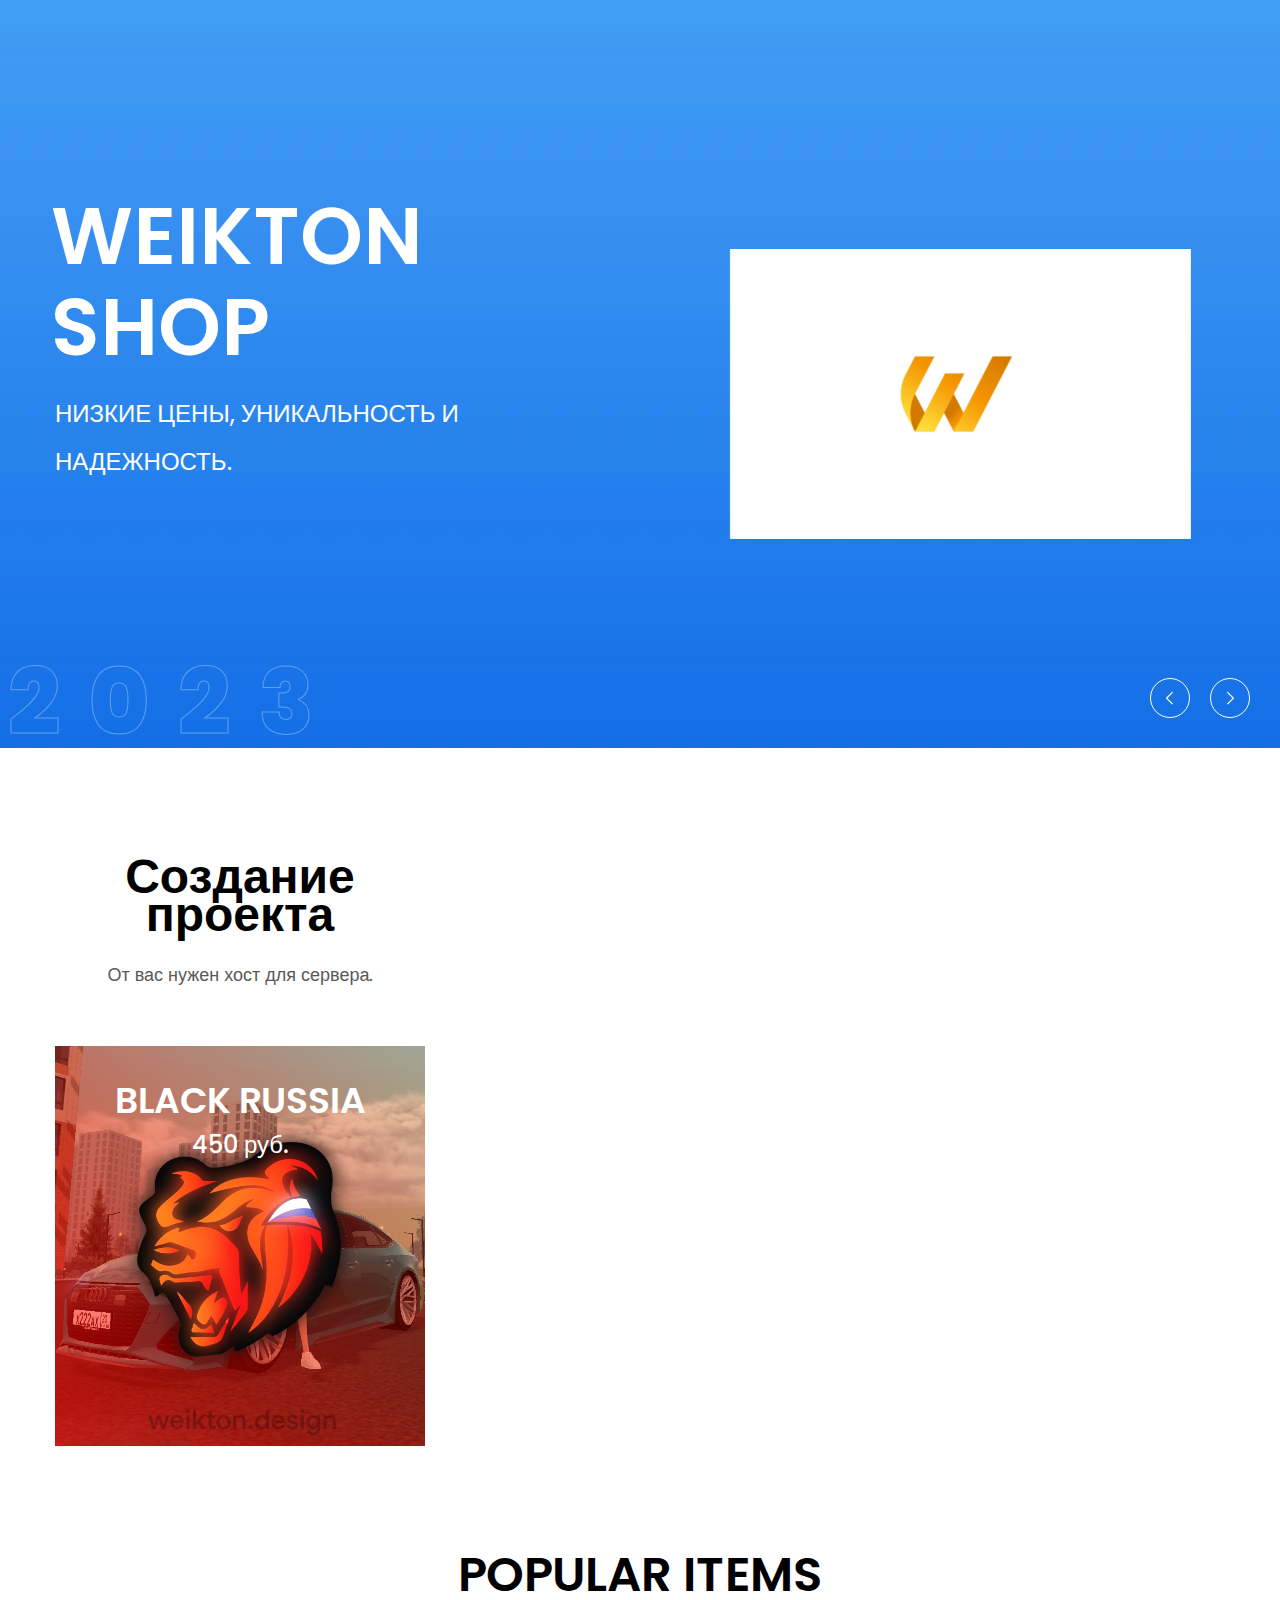
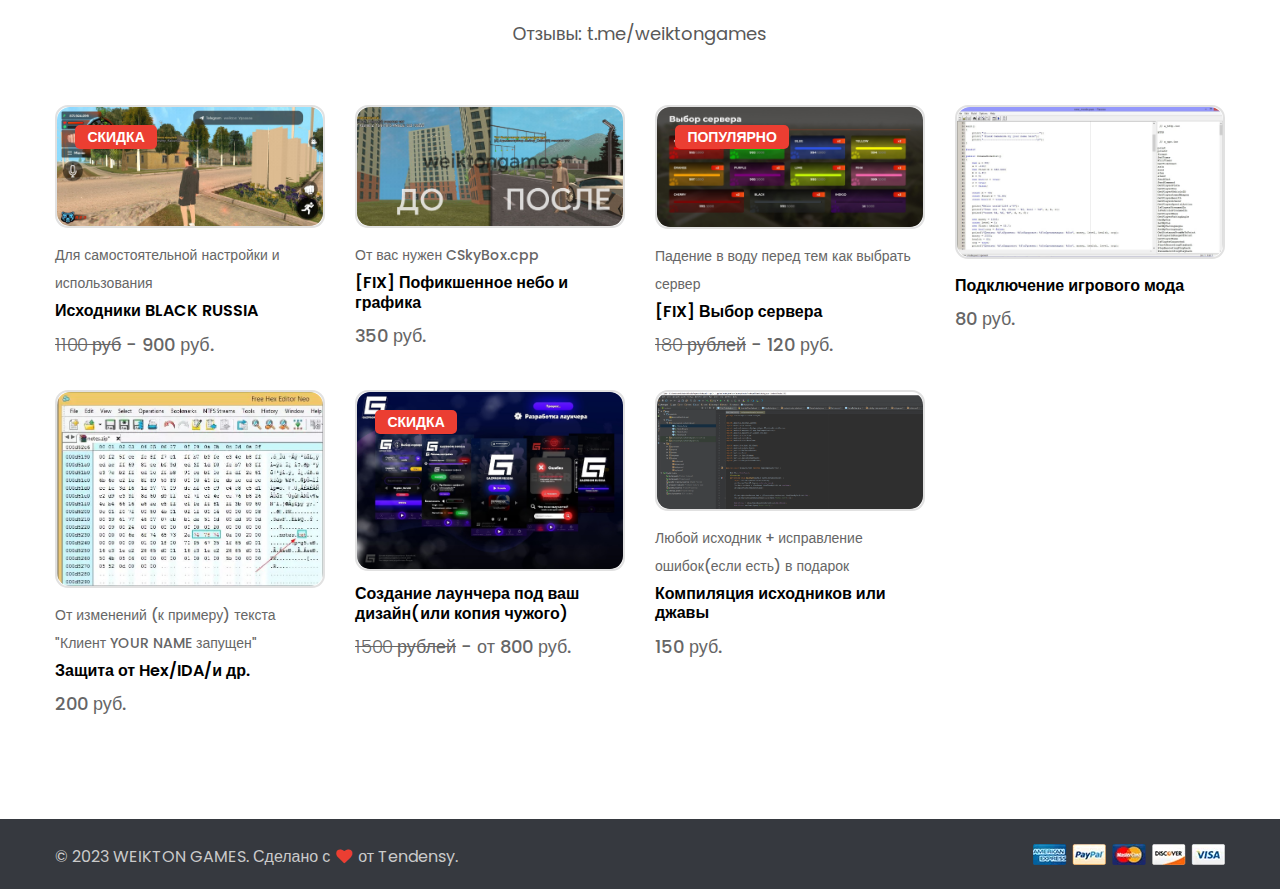
==== index.html @ fc5fadb9 "main" ====
<!DOCTYPE html>
<html lang="zxx">

<head>
    <meta charset="utf-8">
    <meta http-equiv="X-UA-Compatible" content="IE=edge">
    <meta name="viewport" content="width=device-width, initial-scale=1.0" />
    <meta name="description" content="Shome - Shoes eCommerce Website Template"/>
    <meta name="keywords" content="footwear, shoes, modern, shop, store, ecommerce, responsive, e-commerce"/>
    <meta name="author" content="codecarnival"/>

    <title>Weikton Shop (Official)</title>

    <!--== Favicon ==-->
    <!--<link rel="shortcut icon" href="assets/img/favicon.ico" type="image/x-icon" />-->

    <!--== Google Fonts ==-->
    <link rel="preconnect" href="https://fonts.googleapis.com">
    <link rel="preconnect" href="https://fonts.gstatic.com" crossorigin>
    <link href="https://fonts.googleapis.com/css2?family=Poppins:ital,wght@0,300;0,400;0,600;0,700;0,800;1,400;1,500&display=swap" rel="stylesheet"> 

    <!--== Bootstrap CSS ==-->
    <link href="assets/css/bootstrap.min.css" rel="stylesheet" />
    <!--== Font Awesome Min Icon CSS ==-->
    <link href="assets/css/font-awesome.min.css" rel="stylesheet" />
    <!--== Pe7 Stroke Icon CSS ==-->
    <link href="assets/css/pe-icon-7-stroke.css" rel="stylesheet" />
    <!--== Swiper CSS ==-->
    <link href="assets/css/swiper.min.css" rel="stylesheet" />
    <!--== Fancybox Min CSS ==-->
    <link href="assets/css/fancybox.min.css" rel="stylesheet" />
    <!--== Aos Min CSS ==-->
    <link href="assets/css/aos.min.css" rel="stylesheet" />

    <!--== Main Style CSS ==-->
    <link href="assets/css/style.css" rel="stylesheet" />

    <!--[if lt IE 9]>
    <script src="//oss.maxcdn.com/html5shiv/3.7.2/html5shiv.min.js"></script>
    <script src="//oss.maxcdn.com/respond/1.4.2/respond.min.js"></script>
    <![endif]-->
</head>

<body>

<!--wrapper start-->
<div class="wrapper">

  <!--== Start Header Wrapper ==-->

  <!--== End Header Wrapper ==-->
  
  <main class="main-content">
    <!--== Start Hero Area Wrapper ==-->
    <section class="home-slider-area">
      <div class="swiper-container home-slider-container default-slider-container">
        <div class="swiper-wrapper home-slider-wrapper slider-default">
          <div class="swiper-slide">
            <div class="slider-content-area" data-bg-img="assets/img/shape/1.webp">
              <div class="container">
                <div class="slider-container">
                  <div class="row justify-content-between align-items-center">
                    <div class="col-sm-6 col-md-5">
                      <div class="slider-content">
                        <div class="content">
                          <div class="title-box">
                            <h2 class="title">Weikton Shop</h2>
                          </div>
                          <div class="desc-box">
                            <p class="desc">Низкие цены, уникальность и надежность.</p>
                          </div>
                      
                        </div>
                      </div>
                    </div>
                    <div class="col-sm-6 col-md-6">
                      <div class="slider-thumb">
                        <div class="thumb scene">
                          <span class="scene-layer" data-depth=".3"><img src="logo_weikton.png" width="461" height="489" alt="Image-HasTech"></span>
                        </div>
                      
                      </div>
                    </div>
                  </div>
                </div>
              </div>
              <h2 class="slider-text-shape">2023</h2>
            </div>
          </div>
          
        <!--== Add Swiper Arrows ==-->
        <div class="swiper-btn-wrap">
          <div class="swiper-btn-prev">
            <i class="pe-7s-angle-left"></i>
          </div>
          <div class="swiper-btn-next">
            <i class="pe-7s-angle-right"></i>
          </div>
        </div>
      </div>
    </section>
    <!--== End Hero Area Wrapper ==-->

    <!--== Start Product Collection Area Wrapper ==-->
    <section class="product-area product-collection-area">
      <div class="container">
        <div class="row">
          <div class="col-lg-4 col-md-6">
            <!--== Start Product Collection Item ==-->
              <div class="section-title text-center">
              <h3 class="title">Создание проекта</h3>
              <div class="desc">
                <p>От вас нужен хост для сервера.</p>
              </div>
            </div>
            <div class="product-collection">
              <div class="inner-content">
                <div class="product-collection-content">

                  <div class="content">
                    <h3 class="title"><a href="shop.html">BLACK RUSSIA</a></h3>
                    <h4 class="price">450 руб.</h4>
                  </div>
                </div>
                <div class="product-collection-thumb" data-bg-img="br1.png"></div>
                <a class="banner-link-overlay" href="https://t.me/weikton"></a>
              </div>
            </div>
            <!--== End Product Collection Item ==-->
          </div>
        
          </div>
        </div>
      </div>
    </section>
    <!--== End Product Collection Area Wrapper ==-->

    <!--== Start Product Area Wrapper ==-->
    <section class="product-area product-default-area">
      <div class="container pt--0">
        <div class="row">
          <div class="col-12">
            <div class="section-title text-center">
              <h3 class="title">POPULAR ITEMS</h3>
              <div class="desc">
                <p>Отзывы: t.me/weiktongames</p>
              </div>
            </div>
          </div>
        </div>
        <div class="row">
          <div class="col-sm-6 col-lg-3">
            <!--== Start Product Item ==-->
            <div class="product-item">
              <div class="inner-content">
                <div class="product-thumb">
                  <a href="https://t.me/weikton">
                    <img src="brlogo.jpg" width="270" height="274" alt="Image-HasTech">
                  </a>
                  <div class="product-flag">
                    <ul>
                      <li class="discount">СКИДКА</li>
                    </ul>
                  </div>
                  <div class="product-action">
                    <a class="btn-product-wishlist"><i class="fa fa-heart"></i></a>
                    <a class="btn-product-cart"><i class="fa fa-shopping-cart"></i></a>
                    <button type="button" class="btn-product-quick-view-open">
                      <i class="fa fa-arrows"></i>
                    </button>
                    <a class="btn-product-compare"><i class="fa fa-random"></i></a>
                  </div>
                  <a class="banner-link-overlay"></a>
                </div>
                <div class="product-info">
                  <div class="category">
                    <ul>
                      <li><a>Для самостоятельной настройки и использования</a></li>
                    </ul>
                  </div>
                  <h4 class="title"><a>Исходники BLACK RUSSIA</a></h4>
                  <div class="prices">
                    <span class="price-old">1100 руб</span>
                    <span class="sep">-</span>
                    <span class="price">900 руб.</span>
                  </div>
                </div>
              </div>
            </div>
            <!--== End prPduct Item ==-->
          </div>
          <div class="col-sm-6 col-lg-3">
            <!--== Start Product Item ==-->
            <div class="product-item">
              <div class="inner-content">
                <div class="product-thumb">
                  <a href="https://t.me/weikton">
                    <img src="BR_Nebo_Dayy.jpg" width="270" height="274" alt="Image-HasTech">
                  </a>
                  <div class="product-action">
                    <a class="btn-product-wishlist" href="https://t.me/weikton"><i class="fa fa-heart"></i></a>
                    <a class="btn-product-cart" href="https://t.me/weikton"><i class="fa fa-shopping-cart"></i></a>
                    <button type="button" class="btn-product-quick-view-open">
                      <i class="fa fa-arrows"></i>
                    </button>
                    <a class="btn-product-compare" href="https://t.me/weikton"><i class="fa fa-random"></i></a>
                  </div>
                  <a class="banner-link-overlay" href="https://t.me/weikton"></a>
                </div>
                <div class="product-info">
                  <div class="category">
                    <ul>
                      <li><a href="https://t.me/weikton">От вас нужен CSkyBox.cpp</a></li>
                    </ul>
                  </div>
                  <h4 class="title"><a href="https://t.me/weikton">[FIX] Пофикшенное небо и графика</a></h4>
                  <div class="prices">
                    <span class="price">350 руб.</span>
                  </div>
                </div>
              </div>
            </div>
            <!--== End prPduct Item ==-->
          </div>
          <div class="col-sm-6 col-lg-3">
            <!--== Start Product Item ==-->
            <div class="product-item">
              <div class="inner-content">
                <div class="product-thumb">
                  <a href="https://t.me/weikton">
                    <img src="br22.jpg" width="270" height="274" alt="Image-HasTech">
                  </a>
                  <div class="product-flag">
                    <ul>
                      <li class="discount">ПОПУЛЯРНО</li>
                    </ul>
                  </div>
                  <div class="product-action">
                    <a class="btn-product-wishlist" href="https://t.me/weikton"><i class="fa fa-heart"></i></a>
                    <a class="btn-product-cart" href="https://t.me/weikton"><i class="fa fa-shopping-cart"></i></a>
                    <button type="button" class="btn-product-quick-view-open">
                      <i class="fa fa-arrows"></i>
                    </button>
                    <a class="btn-product-compare" href="https://t.me/weikton"><i class="fa fa-random"></i></a>
                  </div>
                  <a class="banner-link-overlay" href="https://t.me/weikton"></a>
                </div>
                <div class="product-info">
                  <div class="category">
                    <ul>
                      <li><a href="https://t.me/weikton">Падение в воду перед тем как выбрать сервер</a></li>
                    </ul>
                  </div>
                  <h4 class="title"><a href="https://t.me/weikton">[FIX] Выбор сервера</a></h4>
                  <div class="prices">
                    <span class="price-old">180 рублей</span>
                    <span class="sep">-</span>
                    <span class="price">120 руб.</span>
                  </div>
                </div>
              </div>
            </div>
            <!--== End prPduct Item ==-->
          </div>
          <div class="col-sm-6 col-lg-3">
            <!--== Start Product Item ==-->
            <div class="product-item">
              <div class="inner-content">
                <div class="product-thumb">
                  <a href="https://t.me/weikton">
                    <img src="br222.jpg" width="270" height="274" alt="Image-HasTech">
                  </a>
                  <div class="product-action">
                    <a class="btn-product-wishlist" href="https://t.me/weikton"><i class="fa fa-heart"></i></a>
                  
                  </div>
                  <a class="banner-link-overlay" href="https://t.me/weikton"></a>
                </div>
                <div class="product-info">
                  <div class="category">
                    <ul>
                      <li><a href="https://t.me/weikton"></a></li>
                    </ul>
                  </div>
                  <h4 class="title"><a href="https://t.me/weikton">Подключение игрового мода</a></h4>
                  <div class="prices">
                    <span class="price">80 руб.</span>
                  </div>
                </div>
              </div>
            </div>
            <!--== End prPduct Item ==-->
          </div>
          <div class="col-sm-6 col-lg-3">
            <!--== Start Product Item ==-->
            <div class="product-item">
              <div class="inner-content">
                <div class="product-thumb">
                  <a href="https://t.me/weikton">
                    <img src="br2222.jpg" width="270" height="274" alt="Image-HasTech">
                  </a>
                  <div class="product-action">
                    <a class="btn-product-wishlist" href="https://t.me/weikton"><i class="fa fa-heart"></i></a>
                    <a class="btn-product-cart" href="https://t.me/weikton"><i class="fa fa-shopping-cart"></i></a>
                    <button type="button" class="btn-product-quick-view-open">
                      <i class="fa fa-arrows"></i>
                    </button>
                    <a class="btn-product-compare" href="https://t.me/weikton"><i class="fa fa-random"></i></a>
                  </div>
                  <a class="banner-link-overlay" href="https://t.me/weikton"></a>
                </div>
                <div class="product-info">
                  <div class="category">
                    <ul>
                      <li><a href="https://t.me/weikton">От изменений (к примеру) текста "Клиент YOUR NAME запущен"</a></li>
                    </ul>
                  </div>
                  <h4 class="title"><a href="https://t.me/weikton">Защита от Hex/IDA/и др.</a></h4>
                  <div class="prices">
                    <span class="price">200 руб.</span>
                  </div>
                </div>
              </div>
            </div>
            <!--== End prPduct Item ==-->
          </div>
          <div class="col-sm-6 col-lg-3">
            <!--== Start Product Item ==-->
            <div class="product-item">
              <div class="inner-content">
                <div class="product-thumb">
                  <a href="https://t.me/weikton">
                    <img src="br3.jpg" width="270" height="274" alt="Image-HasTech">
                  </a>
                  <div class="product-flag">
                    <ul>
                      <li class="discount">СКИДКА</li>
                    </ul>
                  </div>
                  <div class="product-action">
                    <a class="btn-product-wishlist" href="https://t.me/weikton"><i class="fa fa-heart"></i></a>
                    <a class="btn-product-cart" href="https://t.me/weikton"><i class="fa fa-shopping-cart"></i></a>
                    <button type="button" class="btn-product-quick-view-open">
                      <i class="fa fa-arrows"></i>
                    </button>
                    <a class="btn-product-compare" href="https://t.me/weikton"><i class="fa fa-random"></i></a>
                  </div>
                  <a class="banner-link-overlay" href="https://t.me/weikton"></a>
                </div>
                <div class="product-info">
                  <h4 class="title"><a href="https://t.me/weikton">Создание лаунчера под ваш дизайн(или копия чужого)</a></h4>
                  <div class="prices">
                    <span class="price-old">1500 рублей</span>
                    <span class="sep">-</span>
                    <span class="price">от 800 руб.</span>
                  </div>
                </div>
              </div>
            </div>
            <!--== End prPduct Item ==-->
          </div>
          <div class="col-sm-6 col-lg-3">
            <!--== Start Product Item ==-->
            <div class="product-item">
              <div class="inner-content">
                <div class="product-thumb">
                  <a href="single-product.html">
                    <img src="Main.png" width="270" height="274" alt="Image-HasTech">
                  </a>
                  <div class="product-action">
                    <a class="btn-product-wishlist" href="shop-wishlist.html"><i class="fa fa-heart"></i></a>
                    <a class="btn-product-cart" href="shop-cart.html"><i class="fa fa-shopping-cart"></i></a>
                    <button type="button" class="btn-product-quick-view-open">
                      <i class="fa fa-arrows"></i>
                    </button>
                    <a class="btn-product-compare" href="shop-compare.html"><i class="fa fa-random"></i></a>
                  </div>
                  <a class="banner-link-overlay" href="shop.html"></a>
                </div>
                <div class="product-info">
                  <div class="category">
                    <ul>
                      <li><a href="shop.html">Любой исходник + исправление ошибок(если есть) в подарок</a></li>
                    </ul>
                  </div>
                  <h4 class="title"><a href="single-product.html">Компиляция исходников или джавы</a></h4>
                  <div class="prices">
                    <span class="price">150 руб.</span>
                  </div>
                </div>
              </div>
            </div>
            <!--== End prPduct Item ==-->
          </div>
          </div>
        </div>
      </div>
    </section>
    <!--== End Product Area Wrapper ==-->
    </main>

    <!--== Start Footer Bottom ==-->
    <div class="footer-bottom">
      <div class="container pt--0 pb--0">
        <div class="row">
          <div class="col-md-7 col-lg-6">
            <p class="copyright">© 2023 WEIKTON GAMES. Сделано с <i class="fa fa-heart"></i> от <a target="_blank" href="https://t.me/tendensy"> Tendensy.</a></p>
          </div>
          <div class="col-md-5 col-lg-6">
            <div class="payment">
              <a><img src="assets/img/photos/payment-card.webp" width="192" height="21" alt="Payment Logo"></a>
            </div>
          </div>
        </div>
      </div>
    </div>
    <!--== End Footer Bottom ==-->
  </footer>
  <!--== End Footer Area Wrapper ==-->

  <!--== Scroll Top Button ==-->
  <div id="scroll-to-top" class="scroll-to-top"><span class="fa fa-angle-up"></span></div>

  <!--== Start Quick View Menu ==-->
  <aside class="product-quick-view-modal">
    <div class="product-quick-view-inner">
      <div class="product-quick-view-content">
        <button type="button" class="btn-close">
          <span class="close-icon"><i class="fa fa-close"></i></span>
        </button>
        <div class="row align-items-center">
          <div class="col-lg-6 col-md-6 col-12">
            <div class="thumb">
              <img src="assets/img/shop/product-single/1.webp" width="570" height="541" alt="Alan-Shop">
            </div>
          </div>
          <div class="col-lg-6 col-md-6 col-12">
            <div class="content">
              <h4 class="title">Space X Bag For Office</h4>
              <div class="prices">
                <del class="price-old">$85.00</del>
                <span class="price">$70.00</span>
              </div>
              <p>Contrary to popular belief, Lorem Ipsum is not simply random text. It has roots in a piece of classical Latin literature from 45 BC, making it over 2000 years old. Richard McClintock, a Latin professor at Hampden-Sydney College in Virginia,</p>
              <div class="quick-view-select">
                <div class="quick-view-select-item">
                  <label for="forSize" class="form-label">Size:</label>
                  <select class="form-select" id="forSize" required>
                    <option selected value="">s</option>
                    <option>m</option>
                    <option>l</option>
                    <option>xl</option>
                  </select>
                </div>
                <div class="quick-view-select-item">
                  <label for="forColor" class="form-label">Color:</label>
                  <select class="form-select" id="forColor" required>
                    <option selected value="">red</option>
                    <option>green</option>
                    <option>blue</option>
                    <option>yellow</option>
                    <option>white</option>
                  </select>
                </div>
              </div>
              <div class="action-top">
                <div class="pro-qty">
                  <input type="text" id="quantity20" title="Quantity" value="1" />
                </div>
                <button class="btn btn-black">Add to cart</button>
              </div>
            </div>
          </div>
        </div>
      </div>
    </div>
    <div class="canvas-overlay"></div>
  </aside>
  <!--== End Quick View Menu ==-->

  <!--== Start Aside Cart Menu ==-->
  <div class="aside-cart-wrapper offcanvas offcanvas-end" tabindex="-1" id="AsideOffcanvasCart" aria-labelledby="offcanvasRightLabel">
    <div class="offcanvas-header">
      <h1 id="offcanvasRightLabel"></h1>
      <button class="btn-aside-cart-close" data-bs-dismiss="offcanvas" aria-label="Close">Shopping Cart <i class="fa fa-chevron-right"></i></button>
    </div>
    <div class="offcanvas-body">
      <ul class="aside-cart-product-list">
        <li class="product-list-item">
          <a href="#/" class="remove">×</a>
          <a href="single-product.html">
            <img src="assets/img/shop/product-mini/1.webp" width="90" height="110" alt="Image-HasTech">
            <span class="product-title">Leather Mens Slipper</span>
          </a>
          <span class="product-price">1 × £69.99</span>
        </li>
        <li class="product-list-item">
          <a href="#/" class="remove">×</a>
          <a href="single-product.html">
            <img src="assets/img/shop/product-mini/2.webp" width="90" height="110" alt="Image-HasTech">
            <span class="product-title">Quickiin Mens shoes</span>
          </a>
          <span class="product-price">1 × £20.00</span>
        </li>
      </ul>
      <p class="cart-total"><span>Subtotal:</span><span class="amount">£89.99</span></p>
      <a class="btn-theme" data-margin-bottom="10" href="shop-cart.html">View cart</a>
      <a class="btn-theme" href="shop-checkout.html">Checkout</a>
      <a class="d-block text-end lh-1" href="shop-checkout.html"><img src="assets/img/photos/paypal.webp" width="133" height="26" alt="Has-image"></a>
    </div>
  </div>
  <!--== End Aside Cart Menu ==-->

  <!--== Start Aside Search Menu ==-->
  <aside class="aside-search-box-wrapper offcanvas offcanvas-top" tabindex="-1" id="AsideOffcanvasSearch" aria-labelledby="offcanvasTopLabel">
    <div class="offcanvas-header">
      <h5 class="d-none" id="offcanvasTopLabel">Aside Search</h5>
      <button type="button" class="btn-close" data-bs-dismiss="offcanvas" aria-label="Close"><i class="pe-7s-close"></i></button>
    </div>
    <div class="offcanvas-body">
      <div class="container pt--0 pb--0">
        <div class="search-box-form-wrap">
          <div class="search-note">
            <p>Start typing and press Enter to search</p>
          </div>
          <form action="#" method="post">
            <div class="search-form position-relative">
              <label for="search-input" class="visually-hidden">Search</label>
              <input id="search-input" type="search" class="form-control" placeholder="Search entire store…">
              <button class="search-button"><i class="fa fa-search"></i></button>
            </div>
          </form>
        </div>
      </div>
    </div>
  </aside>
  <!--== End Aside Search Menu ==-->

  <!--== Start Side Menu ==-->
  <div class="off-canvas-wrapper offcanvas offcanvas-start" tabindex="-1" id="AsideOffcanvasMenu" aria-labelledby="offcanvasExampleLabel">
    <div class="offcanvas-header">
      <h1 id="offcanvasExampleLabel"></h1>
      <button class="btn-menu-close" data-bs-dismiss="offcanvas" aria-label="Close">menu <i class="fa fa-chevron-left"></i></button>
    </div>
    <div class="offcanvas-body">
      <div class="info-items">
        <ul>
          <li class="number"><a href="tel://0123456789"><i class="fa fa-phone"></i>+00 123 456 789</a></li>
          <li class="email"><a href="mailto://demo@example.com"><i class="fa fa-envelope"></i>demo@example.com</a></li>
          <li class="account"><a href="account-login.html"><i class="fa fa-user"></i>Account</a></li>
        </ul>
      </div>
      <!-- Mobile Menu Start -->
      <div class="mobile-menu-items">
        <ul class="nav-menu">
          <li><a href="#">Home</a>
            <ul class="sub-menu">
              <li><a href="index.html">Home One</a></li>
              <li><a href="index-two.html">Home Two</a></li>
            </ul>
          </li>
          <li><a href="about-us.html">About</a></li>
          <li><a href="#">Pages</a>
            <ul class="sub-menu">
              <li><a href="account.html">Account</a></li>
              <li><a href="account-login.html">Login</a></li>
              <li><a href="account-register.html">Register</a></li>
              <li><a href="page-not-found.html">Page Not Found</a></li>
            </ul>
          </li>
          <li><a href="#">Shop</a>
            <ul class="sub-menu">
              <li><a href="#">Shop Layout</a>
                <ul class="sub-menu">
                  <li><a href="shop-three-columns.html">Shop 3 Column</a></li>
                  <li><a href="shop-four-columns.html">Shop 4 Column</a></li>
                  <li><a href="shop.html">Shop Left Sidebar</a></li>
                  <li><a href="shop-right-sidebar.html">Shop Right Sidebar</a></li>
                </ul>
              </li>
              <li><a href="#">Single Product</a>
                <ul class="sub-menu">
                  <li><a href="single-normal-product.html">Single Product Normal</a></li>
                  <li><a href="single-product.html">Single Product Variable</a></li>
                  <li><a href="single-group-product.html">Single Product Group</a></li>
                  <li><a href="single-affiliate-product.html">Single Product Affiliate</a></li>
                </ul>
              </li>
              <li><a href="#">Others Pages</a>
                <ul class="sub-menu">
                  <li><a href="shop-cart.html">Shopping Cart</a></li>
                  <li><a href="shop-checkout.html">Checkout</a></li>
                  <li><a href="shop-wishlist.html">Wishlist</a></li>
                  <li><a href="shop-compare.html">Compare</a></li>
                </ul>
              </li>
            </ul>
          </li>
          <li><a href="#">Blog</a>
            <ul class="sub-menu">
              <li><a href="#">Blog Layout</a>
                <ul class="sub-menu">
                  <li><a href="blog.html">Blog Grid</a></li>
                  <li><a href="blog-left-sidebar.html">Blog Left Sidebar</a></li>
                  <li><a href="blog-right-sidebar.html">Blog Right Sidebar</a></li>
                </ul>
              </li>
              <li><a href="#">Single Blog</a>
                <ul class="sub-menu">
                  <li><a href="blog-details-no-sidebar.html">Blog Details</a></li>
                  <li><a href="blog-details-left-sidebar.html">Blog Details Left Sidebar</a></li>
                  <li><a href="blog-details.html">Blog Details Right Sidebar</a></li>
                </ul>
              </li>
            </ul>
          </li>
          <li><a href="contact.html">Contact</a></li>
        </ul>
      </div>
      <!-- Mobile Menu End -->
    </div>
  </div>
  <!--== End Side Menu ==-->

</div>

<!--=======================Javascript============================-->

<!--=== jQuery Modernizr Min Js ===-->
<script src="assets/js/modernizr.js"></script>
<!--=== jQuery Min Js ===-->
<script src="assets/js/jquery-main.js"></script>
<!--=== jQuery Migration Min Js ===-->
<script src="assets/js/jquery-migrate.js"></script>
<!--=== jQuery Popper Min Js ===-->
<script src="assets/js/popper.min.js"></script>
<!--=== jQuery Bootstrap Min Js ===-->
<script src="assets/js/bootstrap.min.js"></script>
<!--=== jQuery Ui Min Js ===-->
<script src="assets/js/jquery-ui.min.js"></script>
<!--=== jQuery Swiper Min Js ===-->
<script src="assets/js/swiper.min.js"></script>
<!--=== jQuery Fancybox Min Js ===-->
<script src="assets/js/fancybox.min.js"></script>
<!--=== jQuery Waypoint Js ===-->
<script src="assets/js/waypoint.js"></script>
<!--=== jQuery Parallax Min Js ===-->
<script src="assets/js/parallax.min.js"></script>
<!--=== jQuery Aos Min Js ===-->
<script src="assets/js/aos.min.js"></script>

<!--=== jQuery Custom Js ===-->
<script src="assets/js/custom.js"></script>

</body>

</html>
---- assets/css/pe-icon-7-stroke.css ----
@font-face {
	font-family: 'Pe-icon-7-stroke';
	src:url('../fonts/Pe-icon-7-stroke.eot?d7yf1v');
	src:url('../fonts/Pe-icon-7-stroke.eot?#iefixd7yf1v') format('embedded-opentype'),
		url('../fonts/Pe-icon-7-stroke.woff?d7yf1v') format('woff'),
		url('../fonts/Pe-icon-7-stroke.ttf?d7yf1v') format('truetype'),
		url('../fonts/Pe-icon-7-stroke.svg?d7yf1v#Pe-icon-7-stroke') format('svg');
	font-weight: normal;
	font-style: normal;
}

[class^="pe-7s-"], [class*=" pe-7s-"] {
	display: inline-block;
	font-family: 'Pe-icon-7-stroke';
	speak: none;
	font-style: normal;
	font-weight: normal;
	font-variant: normal;
	text-transform: none;
	line-height: 1;

	/* Better Font Rendering =========== */
	-webkit-font-smoothing: antialiased;
	-moz-osx-font-smoothing: grayscale;
}

.pe-7s-album:before {
	content: "\e6aa";
}
.pe-7s-arc:before {
	content: "\e6ab";
}
.pe-7s-back-2:before {
	content: "\e6ac";
}
.pe-7s-bandaid:before {
	content: "\e6ad";
}
.pe-7s-car:before {
	content: "\e6ae";
}
.pe-7s-diamond:before {
	content: "\e6af";
}
.pe-7s-door-lock:before {
	content: "\e6b0";
}
.pe-7s-eyedropper:before {
	content: "\e6b1";
}
.pe-7s-female:before {
	content: "\e6b2";
}
.pe-7s-gym:before {
	content: "\e6b3";
}
.pe-7s-hammer:before {
	content: "\e6b4";
}
.pe-7s-headphones:before {
	content: "\e6b5";
}
.pe-7s-helm:before {
	content: "\e6b6";
}
.pe-7s-hourglass:before {
	content: "\e6b7";
}
.pe-7s-leaf:before {
	content: "\e6b8";
}
.pe-7s-magic-wand:before {
	content: "\e6b9";
}
.pe-7s-male:before {
	content: "\e6ba";
}
.pe-7s-map-2:before {
	content: "\e6bb";
}
.pe-7s-next-2:before {
	content: "\e6bc";
}
.pe-7s-paint-bucket:before {
	content: "\e6bd";
}
.pe-7s-pendrive:before {
	content: "\e6be";
}
.pe-7s-photo:before {
	content: "\e6bf";
}
.pe-7s-piggy:before {
	content: "\e6c0";
}
.pe-7s-plugin:before {
	content: "\e6c1";
}
.pe-7s-refresh-2:before {
	content: "\e6c2";
}
.pe-7s-rocket:before {
	content: "\e6c3";
}
.pe-7s-settings:before {
	content: "\e6c4";
}
.pe-7s-shield:before {
	content: "\e6c5";
}
.pe-7s-smile:before {
	content: "\e6c6";
}
.pe-7s-usb:before {
	content: "\e6c7";
}
.pe-7s-vector:before {
	content: "\e6c8";
}
.pe-7s-wine:before {
	content: "\e6c9";
}
.pe-7s-cloud-upload:before {
	content: "\e68a";
}
.pe-7s-cash:before {
	content: "\e68c";
}
.pe-7s-close:before {
	content: "\e680";
}
.pe-7s-bluetooth:before {
	content: "\e68d";
}
.pe-7s-cloud-download:before {
	content: "\e68b";
}
.pe-7s-way:before {
	content: "\e68e";
}
.pe-7s-close-circle:before {
	content: "\e681";
}
.pe-7s-id:before {
	content: "\e68f";
}
.pe-7s-angle-up:before {
	content: "\e682";
}
.pe-7s-wristwatch:before {
	content: "\e690";
}
.pe-7s-angle-up-circle:before {
	content: "\e683";
}
.pe-7s-world:before {
	content: "\e691";
}
.pe-7s-angle-right:before {
	content: "\e684";
}
.pe-7s-volume:before {
	content: "\e692";
}
.pe-7s-angle-right-circle:before {
	content: "\e685";
}
.pe-7s-users:before {
	content: "\e693";
}
.pe-7s-angle-left:before {
	content: "\e686";
}
.pe-7s-user-female:before {
	content: "\e694";
}
.pe-7s-angle-left-circle:before {
	content: "\e687";
}
.pe-7s-up-arrow:before {
	content: "\e695";
}
.pe-7s-angle-down:before {
	content: "\e688";
}
.pe-7s-switch:before {
	content: "\e696";
}
.pe-7s-angle-down-circle:before {
	content: "\e689";
}
.pe-7s-scissors:before {
	content: "\e697";
}
.pe-7s-wallet:before {
	content: "\e600";
}
.pe-7s-safe:before {
	content: "\e698";
}
.pe-7s-volume2:before {
	content: "\e601";
}
.pe-7s-volume1:before {
	content: "\e602";
}
.pe-7s-voicemail:before {
	content: "\e603";
}
.pe-7s-video:before {
	content: "\e604";
}
.pe-7s-user:before {
	content: "\e605";
}
.pe-7s-upload:before {
	content: "\e606";
}
.pe-7s-unlock:before {
	content: "\e607";
}
.pe-7s-umbrella:before {
	content: "\e608";
}
.pe-7s-trash:before {
	content: "\e609";
}
.pe-7s-tools:before {
	content: "\e60a";
}
.pe-7s-timer:before {
	content: "\e60b";
}
.pe-7s-ticket:before {
	content: "\e60c";
}
.pe-7s-target:before {
	content: "\e60d";
}
.pe-7s-sun:before {
	content: "\e60e";
}
.pe-7s-study:before {
	content: "\e60f";
}
.pe-7s-stopwatch:before {
	content: "\e610";
}
.pe-7s-star:before {
	content: "\e611";
}
.pe-7s-speaker:before {
	content: "\e612";
}
.pe-7s-signal:before {
	content: "\e613";
}
.pe-7s-shuffle:before {
	content: "\e614";
}
.pe-7s-shopbag:before {
	content: "\e615";
}
.pe-7s-share:before {
	content: "\e616";
}
.pe-7s-server:before {
	content: "\e617";
}
.pe-7s-search:before {
	content: "\e618";
}
.pe-7s-film:before {
	content: "\e6a5";
}
.pe-7s-science:before {
	content: "\e619";
}
.pe-7s-disk:before {
	content: "\e6a6";
}
.pe-7s-ribbon:before {
	content: "\e61a";
}
.pe-7s-repeat:before {
	content: "\e61b";
}
.pe-7s-refresh:before {
	content: "\e61c";
}
.pe-7s-add-user:before {
	content: "\e6a9";
}
.pe-7s-refresh-cloud:before {
	content: "\e61d";
}
.pe-7s-paperclip:before {
	content: "\e69c";
}
.pe-7s-radio:before {
	content: "\e61e";
}
.pe-7s-note2:before {
	content: "\e69d";
}
.pe-7s-print:before {
	content: "\e61f";
}
.pe-7s-network:before {
	content: "\e69e";
}
.pe-7s-prev:before {
	content: "\e620";
}
.pe-7s-mute:before {
	content: "\e69f";
}
.pe-7s-power:before {
	content: "\e621";
}
.pe-7s-medal:before {
	content: "\e6a0";
}
.pe-7s-portfolio:before {
	content: "\e622";
}
.pe-7s-like2:before {
	content: "\e6a1";
}
.pe-7s-plus:before {
	content: "\e623";
}
.pe-7s-left-arrow:before {
	content: "\e6a2";
}
.pe-7s-play:before {
	content: "\e624";
}
.pe-7s-key:before {
	content: "\e6a3";
}
.pe-7s-plane:before {
	content: "\e625";
}
.pe-7s-joy:before {
	content: "\e6a4";
}
.pe-7s-photo-gallery:before {
	content: "\e626";
}
.pe-7s-pin:before {
	content: "\e69b";
}
.pe-7s-phone:before {
	content: "\e627";
}
.pe-7s-plug:before {
	content: "\e69a";
}
.pe-7s-pen:before {
	content: "\e628";
}
.pe-7s-right-arrow:before {
	content: "\e699";
}
.pe-7s-paper-plane:before {
	content: "\e629";
}
.pe-7s-delete-user:before {
	content: "\e6a7";
}
.pe-7s-paint:before {
	content: "\e62a";
}
.pe-7s-bottom-arrow:before {
	content: "\e6a8";
}
.pe-7s-notebook:before {
	content: "\e62b";
}
.pe-7s-note:before {
	content: "\e62c";
}
.pe-7s-next:before {
	content: "\e62d";
}
.pe-7s-news-paper:before {
	content: "\e62e";
}
.pe-7s-musiclist:before {
	content: "\e62f";
}
.pe-7s-music:before {
	content: "\e630";
}
.pe-7s-mouse:before {
	content: "\e631";
}
.pe-7s-more:before {
	content: "\e632";
}
.pe-7s-moon:before {
	content: "\e633";
}
.pe-7s-monitor:before {
	content: "\e634";
}
.pe-7s-micro:before {
	content: "\e635";
}
.pe-7s-menu:before {
	content: "\e636";
}
.pe-7s-map:before {
	content: "\e637";
}
.pe-7s-map-marker:before {
	content: "\e638";
}
.pe-7s-mail:before {
	content: "\e639";
}
.pe-7s-mail-open:before {
	content: "\e63a";
}
.pe-7s-mail-open-file:before {
	content: "\e63b";
}
.pe-7s-magnet:before {
	content: "\e63c";
}
.pe-7s-loop:before {
	content: "\e63d";
}
.pe-7s-look:before {
	content: "\e63e";
}
.pe-7s-lock:before {
	content: "\e63f";
}
.pe-7s-lintern:before {
	content: "\e640";
}
.pe-7s-link:before {
	content: "\e641";
}
.pe-7s-like:before {
	content: "\e642";
}
.pe-7s-light:before {
	content: "\e643";
}
.pe-7s-less:before {
	content: "\e644";
}
.pe-7s-keypad:before {
	content: "\e645";
}
.pe-7s-junk:before {
	content: "\e646";
}
.pe-7s-info:before {
	content: "\e647";
}
.pe-7s-home:before {
	content: "\e648";
}
.pe-7s-help2:before {
	content: "\e649";
}
.pe-7s-help1:before {
	content: "\e64a";
}
.pe-7s-graph3:before {
	content: "\e64b";
}
.pe-7s-graph2:before {
	content: "\e64c";
}
.pe-7s-graph1:before {
	content: "\e64d";
}
.pe-7s-graph:before {
	content: "\e64e";
}
.pe-7s-global:before {
	content: "\e64f";
}
.pe-7s-gleam:before {
	content: "\e650";
}
.pe-7s-glasses:before {
	content: "\e651";
}
.pe-7s-gift:before {
	content: "\e652";
}
.pe-7s-folder:before {
	content: "\e653";
}
.pe-7s-flag:before {
	content: "\e654";
}
.pe-7s-filter:before {
	content: "\e655";
}
.pe-7s-file:before {
	content: "\e656";
}
.pe-7s-expand1:before {
	content: "\e657";
}
.pe-7s-exapnd2:before {
	content: "\e658";
}
.pe-7s-edit:before {
	content: "\e659";
}
.pe-7s-drop:before {
	content: "\e65a";
}
.pe-7s-drawer:before {
	content: "\e65b";
}
.pe-7s-download:before {
	content: "\e65c";
}
.pe-7s-display2:before {
	content: "\e65d";
}
.pe-7s-display1:before {
	content: "\e65e";
}
.pe-7s-diskette:before {
	content: "\e65f";
}
.pe-7s-date:before {
	content: "\e660";
}
.pe-7s-cup:before {
	content: "\e661";
}
.pe-7s-culture:before {
	content: "\e662";
}
.pe-7s-crop:before {
	content: "\e663";
}
.pe-7s-credit:before {
	content: "\e664";
}
.pe-7s-copy-file:before {
	content: "\e665";
}
.pe-7s-config:before {
	content: "\e666";
}
.pe-7s-compass:before {
	content: "\e667";
}
.pe-7s-comment:before {
	content: "\e668";
}
.pe-7s-coffee:before {
	content: "\e669";
}
.pe-7s-cloud:before {
	content: "\e66a";
}
.pe-7s-clock:before {
	content: "\e66b";
}
.pe-7s-check:before {
	content: "\e66c";
}
.pe-7s-chat:before {
	content: "\e66d";
}
.pe-7s-cart:before {
	content: "\e66e";
}
.pe-7s-camera:before {
	content: "\e66f";
}
.pe-7s-call:before {
	content: "\e670";
}
.pe-7s-calculator:before {
	content: "\e671";
}
.pe-7s-browser:before {
	content: "\e672";
}
.pe-7s-box2:before {
	content: "\e673";
}
.pe-7s-box1:before {
	content: "\e674";
}
.pe-7s-bookmarks:before {
	content: "\e675";
}
.pe-7s-bicycle:before {
	content: "\e676";
}
.pe-7s-bell:before {
	content: "\e677";
}
.pe-7s-battery:before {
	content: "\e678";
}
.pe-7s-ball:before {
	content: "\e679";
}
.pe-7s-back:before {
	content: "\e67a";
}
.pe-7s-attention:before {
	content: "\e67b";
}
.pe-7s-anchor:before {
	content: "\e67c";
}
.pe-7s-albums:before {
	content: "\e67d";
}
.pe-7s-alarm:before {
	content: "\e67e";
}
.pe-7s-airplay:before {
	content: "\e67f";
}


/* HELPER CLASS 
 * -------------------------- */

/* FA based classes */

/*! Modified from font-awesome helper CSS classes - PIXEDEN
 *  Font Awesome 4.0.3 by @davegandy - http://fontawesome.io - @fontawesome
 *  License - http://fontawesome.io/license (CSS: MIT License)
 */

/* makes the font 33% larger relative to the icon container */
.pe-lg {
  font-size: 1.3333333333333333em;
  line-height: 0.75em;
  vertical-align: -15%;
}
.pe-2x {
  font-size: 2em;
}
.pe-3x {
  font-size: 3em;
}
.pe-4x {
  font-size: 4em;
}
.pe-5x {
  font-size: 5em;
}
.pe-fw {
  width: 1.2857142857142858em;
  text-align: center;
}
.pe-ul {
  padding-left: 0;
  margin-left: 2.142857142857143em;
  list-style-type: none;
}
.pe-ul > li {
  position: relative;
}
.pe-li {
  position: absolute;
  left: -2.142857142857143em;
  width: 2.142857142857143em;
  top: 0.14285714285714285em;
  text-align: center;
}
.pe-li.pe-lg {
  left: -1.8571428571428572em;
}
.pe-border {
  padding: .2em .25em .15em;
  border: solid 0.08em #eeeeee;
  border-radius: .1em;
}
.pull-right {
  float: right;
}
.pull-left {
  float: left;
}
.pe.pull-left {
  margin-right: .3em;
}
.pe.pull-right {
  margin-left: .3em;
}
.pe-spin {
  -webkit-animation: spin 2s infinite linear;
  -moz-animation: spin 2s infinite linear;
  -o-animation: spin 2s infinite linear;
  animation: spin 2s infinite linear;
}
@-moz-keyframes spin {
  0% {
    -moz-transform: rotate(0deg);
  }
  100% {
    -moz-transform: rotate(359deg);
  }
}
@-webkit-keyframes spin {
  0% {
    -webkit-transform: rotate(0deg);
  }
  100% {
    -webkit-transform: rotate(359deg);
  }
}
@-o-keyframes spin {
  0% {
    -o-transform: rotate(0deg);
  }
  100% {
    -o-transform: rotate(359deg);
  }
}
@-ms-keyframes spin {
  0% {
    -ms-transform: rotate(0deg);
  }
  100% {
    -ms-transform: rotate(359deg);
  }
}
@keyframes spin {
  0% {
    transform: rotate(0deg);
  }
  100% {
    transform: rotate(359deg);
  }
}
.pe-rotate-90 {
  filter: progid:DXImageTransform.Microsoft.BasicImage(rotation=1);
  -webkit-transform: rotate(90deg);
  -moz-transform: rotate(90deg);
  -ms-transform: rotate(90deg);
  -o-transform: rotate(90deg);
  transform: rotate(90deg);
}
.pe-rotate-180 {
  filter: progid:DXImageTransform.Microsoft.BasicImage(rotation=2);
  -webkit-transform: rotate(180deg);
  -moz-transform: rotate(180deg);
  -ms-transform: rotate(180deg);
  -o-transform: rotate(180deg);
  transform: rotate(180deg);
}
.pe-rotate-270 {
  filter: progid:DXImageTransform.Microsoft.BasicImage(rotation=3);
  -webkit-transform: rotate(270deg);
  -moz-transform: rotate(270deg);
  -ms-transform: rotate(270deg);
  -o-transform: rotate(270deg);
  transform: rotate(270deg);
}
.pe-flip-horizontal {
  filter: progid:DXImageTransform.Microsoft.BasicImage(rotation=0, mirror=1);
  -webkit-transform: scale(-1, 1);
  -moz-transform: scale(-1, 1);
  -ms-transform: scale(-1, 1);
  -o-transform: scale(-1, 1);
  transform: scale(-1, 1);
}
.pe-flip-vertical {
  filter: progid:DXImageTransform.Microsoft.BasicImage(rotation=2, mirror=1);
  -webkit-transform: scale(1, -1);
  -moz-transform: scale(1, -1);
  -ms-transform: scale(1, -1);
  -o-transform: scale(1, -1);
  transform: scale(1, -1);
}
.pe-stack {
  position: relative;
  display: inline-block;
  width: 2em;
  height: 2em;
  line-height: 2em;
  vertical-align: middle;
}
.pe-stack-1x,
.pe-stack-2x {
  position: absolute;
  left: 0;
  width: 100%;
  text-align: center;
}
.pe-stack-1x {
  line-height: inherit;
}
.pe-stack-2x {
  font-size: 2em;
}
.pe-inverse {
  color: #ffffff;
}

/* Custom classes / mods - PIXEDEN */
.pe-va {
  vertical-align: middle;
}

.pe-border {
  border: solid 0.08em #eaeaea;
}

[class^="pe-7s-"], [class*=" pe-7s-"] {
  display: inline-block;
}
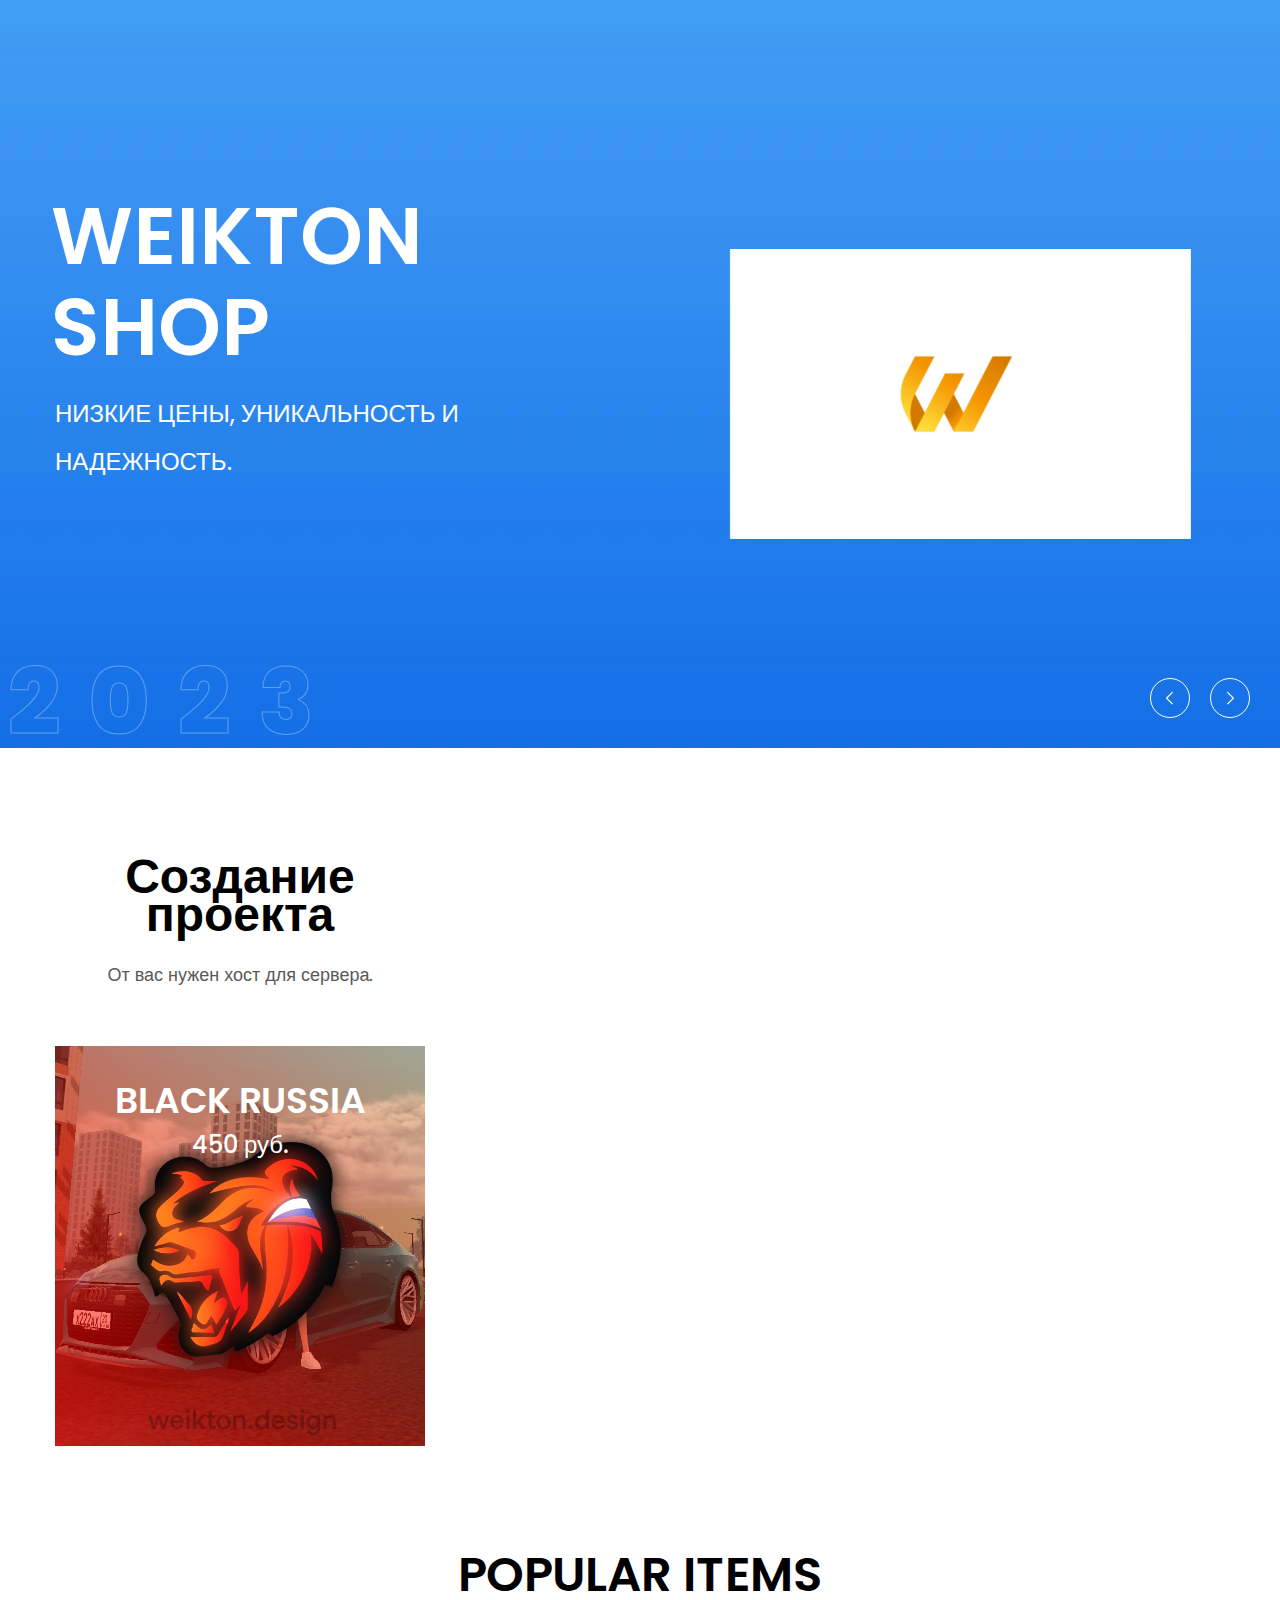
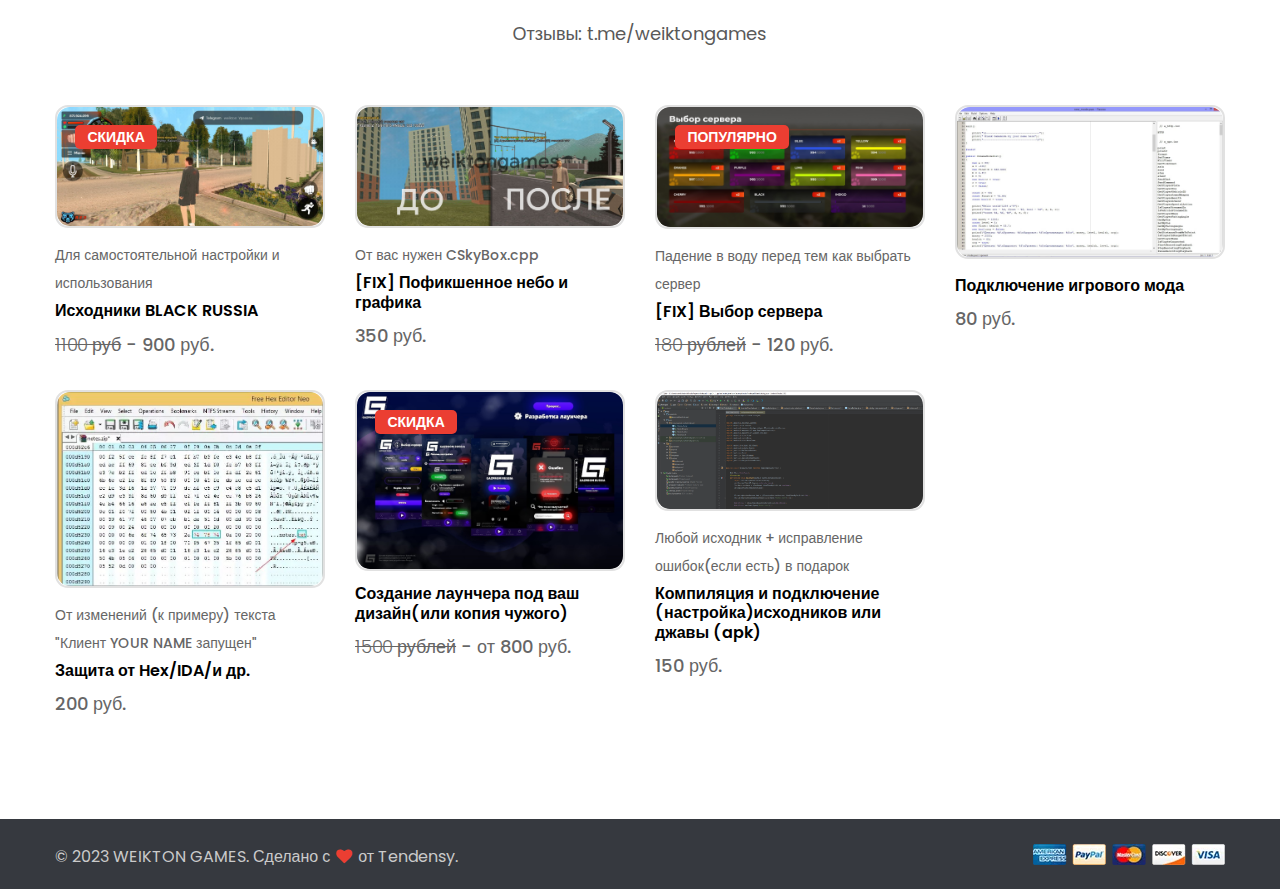
==== commit db7f75f5: "Update index.html" ====
--- a/index.html
+++ b/index.html
@@ -5,8 +5,8 @@
     <meta charset="utf-8">
     <meta http-equiv="X-UA-Compatible" content="IE=edge">
     <meta name="viewport" content="width=device-width, initial-scale=1.0" />
-    <meta name="description" content="Shome - Shoes eCommerce Website Template"/>
-    <meta name="keywords" content="footwear, shoes, modern, shop, store, ecommerce, responsive, e-commerce"/>
+    <meta name="description" content="Weikton Games"/>
+    <meta name="keywords" content="crmpmobile, weikton, kalcor, reytiz, sampmobile"/>
     <meta name="author" content="codecarnival"/>
 
     <title>Weikton Shop (Official)</title>
@@ -383,7 +383,7 @@
                       <li><a href="shop.html">Любой исходник + исправление ошибок(если есть) в подарок</a></li>
                     </ul>
                   </div>
-                  <h4 class="title"><a href="single-product.html">Компиляция исходников или джавы</a></h4>
+                  <h4 class="title"><a href="single-product.html">Компиляция и подключение (настройка)исходников или джавы (apk)</a></h4>
                   <div class="prices">
                     <span class="price">150 руб.</span>
                   </div>
@@ -654,4 +654,4 @@
 
 </body>
 
-</html>+</html>
